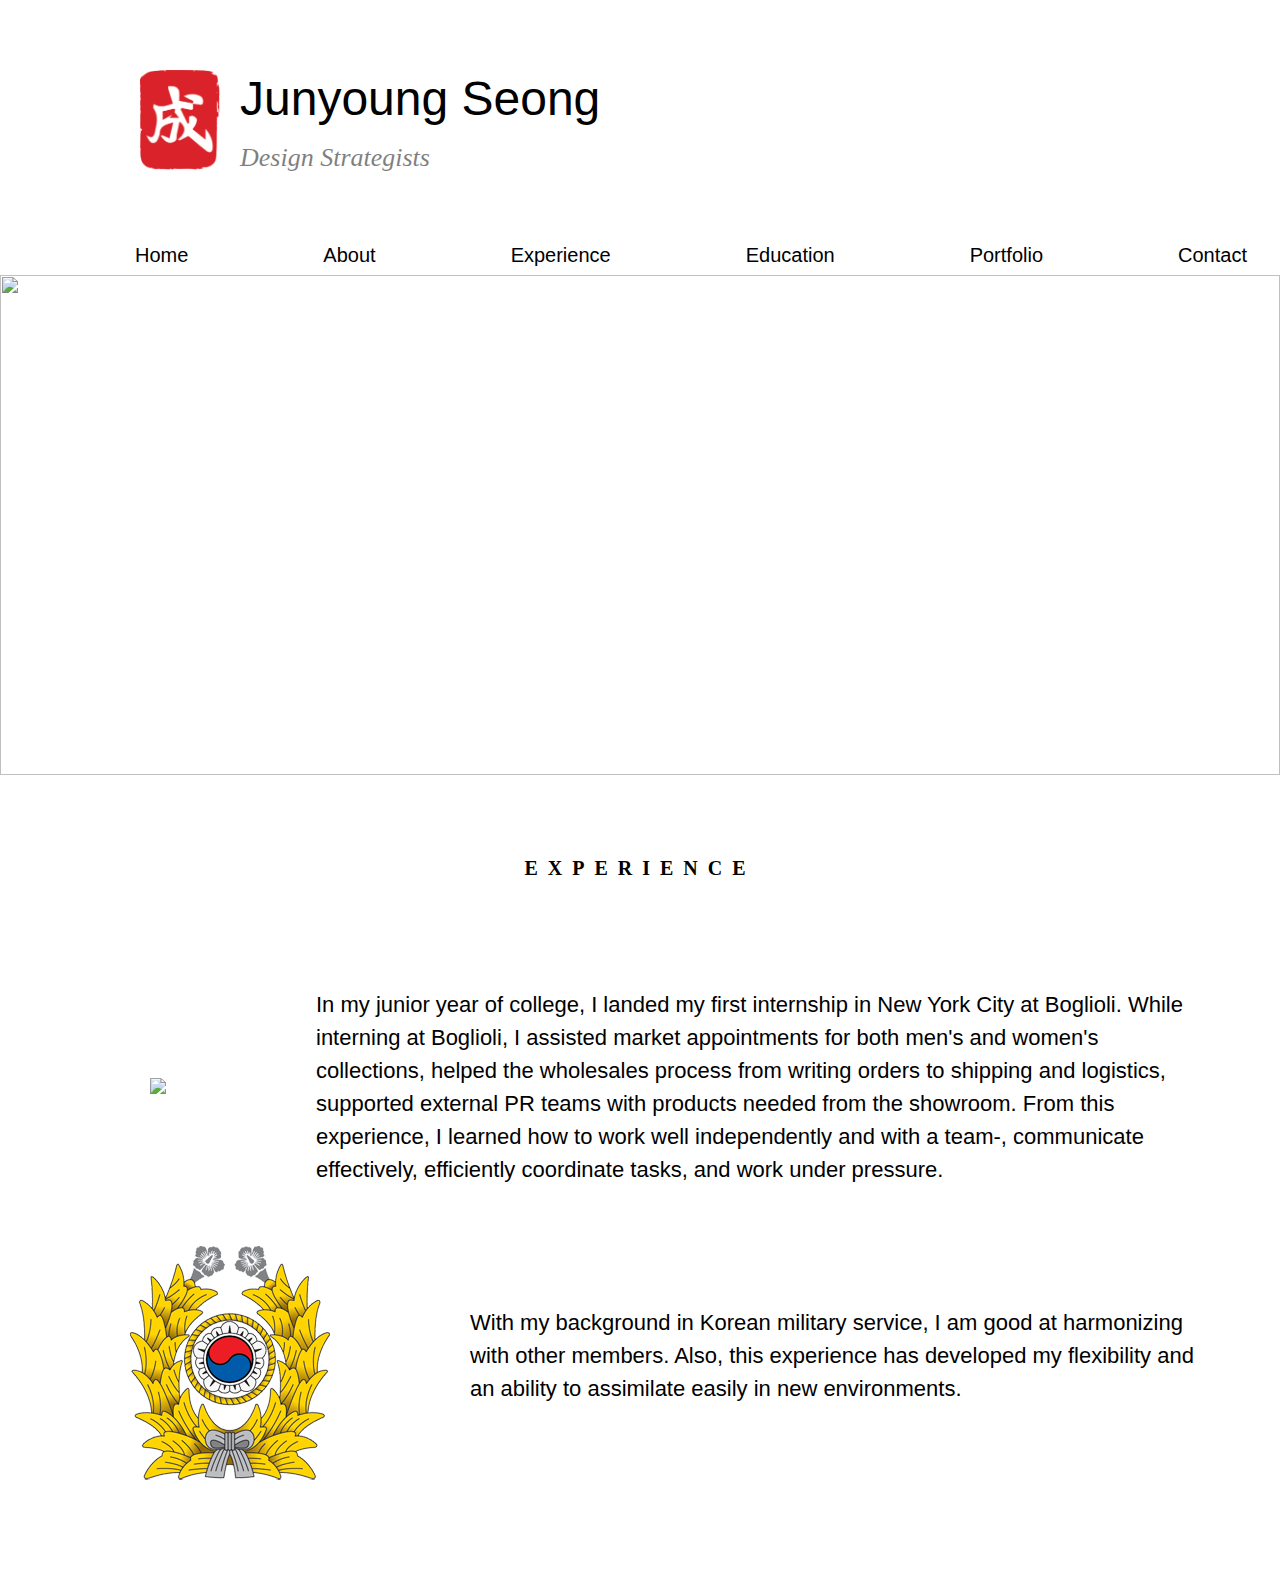
==== index.html @ fad54a41 "Update index.html" ====
<!doctype html>
<html>
  <head>
    <meta name="viewport" content="width=device-width, initial-scale=1">
    <link rel="stylesheet" href="reset.css">
    <link rel="stylesheet" href="style.css">
  </head>
  <body>
    <div class="headline">
    <img src="seong.jpg">
      <h2>Junyoung Seong</h2>
      <h3>Design Strategists</h3>
    </div>

    <div class="nav">
     <ul>
      <li><a href="index.html">Home</a></li>
      <li><a>About</a></li>
      <li><a>Experience</a></li>
      <li><a>Education</a></li>
      <li><a>Portfolio</a></li>
      <li><a>Contact</a></li>
    </ul>
    </div>

    <div class="main-image">
      <img src="http://static.wixstatic.com/media/ae73f7_ef9ae0b2a2db4ecf9bc3cffa27832248.jpg">
    </div>

    <div class="boglioli">
    <h1>experience</h1>
    <img src="http://static.boglioli.it/skin/frontend/boglioli/default/images/logo.gif">
    <p>In my junior year of college, I landed my first internship in New York City at Boglioli. While interning at Boglioli, I assisted market appointments for both men's and women's collections, helped the wholesales process from writing orders to shipping and logistics, supported external PR teams with products needed from the showroom. From this experience, I learned how to work well independently and with a team-, communicate effectively, efficiently coordinate tasks, and work under pressure.</p>
    </div>

    <div class="army">
    <img src="army.jpg">
    <p>With my background in Korean military service, I am good at harmonizing with other members. Also, this experience has developed my flexibility and an ability to assimilate easily in new environments.</p>
    </div>

  </body>
</html>
---- style.css ----
.main-image img {
  width: 100%;
  height: 500px;
  padding: 10px 0 0 0;
}

.headline {
  padding: 50px 0px;
  width: 560px;
  margin-left: 120px;
}

.headline img {
  width: 80px;
  height: 100px;
  float: left;
  margin: 20px;
}

.headline h2 {
  font-size: 48px;
  margin-top: 25px;
  margin-bottom: 18px;
  font-family: 'Open Sans', sans-serif;
}

.headline h3 {
  font-style: italic;
  font-size: 26px;
  margin-bottom: 20px;
  line-height: 1.3;
  opacity: .5;
}

.nav li {
  font-family: 'Open Sans', sans-serif;
  font-size: 20px;
  display: inline;
  margin-left: 135px;
  float: left;
}

.nav li a {
  display: block;
  color: black;
  text-decoration: none;
}

.boglioli h1 {
  text-transform: uppercase;
  font-size: 20px;
  letter-spacing: 10px;
  font-weight: bold;
  text-align: center;
  margin-top: 80px;
  margin-bottom: 50px;
}

.boglioli img {
  float: left;
  margin: 150px 150px 100px 150px;
}

.boglioli p {
  font-size: 22px;
  text-align: left;
  line-height: 1.5;
  padding: 60px;
  margin-right: 10px;
  font-family: 'Open Sans', sans-serif;
}

.army img {
  float:left;
  margin: 0 140px 100px 130px;
}
.army p{
  font-size: 22px;
  text-align: left;
  line-height: 1.5;
  padding: 60px;
  margin-right: 10px;
  font-family: 'Open Sans', sans-serif;
}

@media screen and (max-width: 420px) {
  .main-image {
    width: 90%;
  }
  .headline {
    width: 20%;
    margin: 0px;
    padding: 10px 10px 0 10px;
  }
  .headline h3 {
    margin-bottom: 0px;
  }
  .headline img {
    width: 70%;
    height: 50%;
  }
  .nav {
    width: 100%;
    height: auto;
    text-align: left;
  }
  .nav li{
    margin-left: 0px;
  }
  .nav li a{
    text-align: center;
    margin: 10px;
    font-size: 10px;
  }
  .boglioli {
    width: 80%;
    margin: 0px;
  }
  .boglioli img {
    width: 35%;
    margin: 50px 90px 50px 100px;
  }
  .boglioli p {
    font-size: 15px;
    margin-right: 0px;
    padding-right: 30px;
  }
  .army img {
    width: 40%;
    margin: 30px 90px 50px 90px;
  }
  .army p {
    font-size: 15px;
    padding: 60px;
    margin-right: 30px;
  }
}
@media screen and (max-width: 780px) {
  .main-image {
    width: 90%;
  }
  .headline {
    width: 20%;
    margin: 0px;
    padding: 10px 10px 0 10px;
  }
  .headline h3 {
    margin-bottom: 0px;
  }
  .headline img {
    width: 50%;
    height: 40%;
    float: left;
  }
  .nav {
    width: 100%;
    height: auto;
    text-align: left;
  }
  .nav li{
    margin-left: 0px;
  }
  .nav li a{
    text-align: center;
    margin: 5px;
    font-size: 20px;
  }
  .boglioli {
    width: 80%;
    margin: 0px;
  }
  .boglioli img {
    width: 100px;
    margin: 200px 90px 150px 100px;
  }
  .boglioli p {
    font-size: 15px;
    margin-right: 0px;
    padding-right: 30px;
  }
  .army img {
    width: 100px;
    margin: 30px 90px 50px 90px;
  }
  .army p {
    font-size: 15px;
    padding: 60px;
    margin-right: 30px;
  }
}
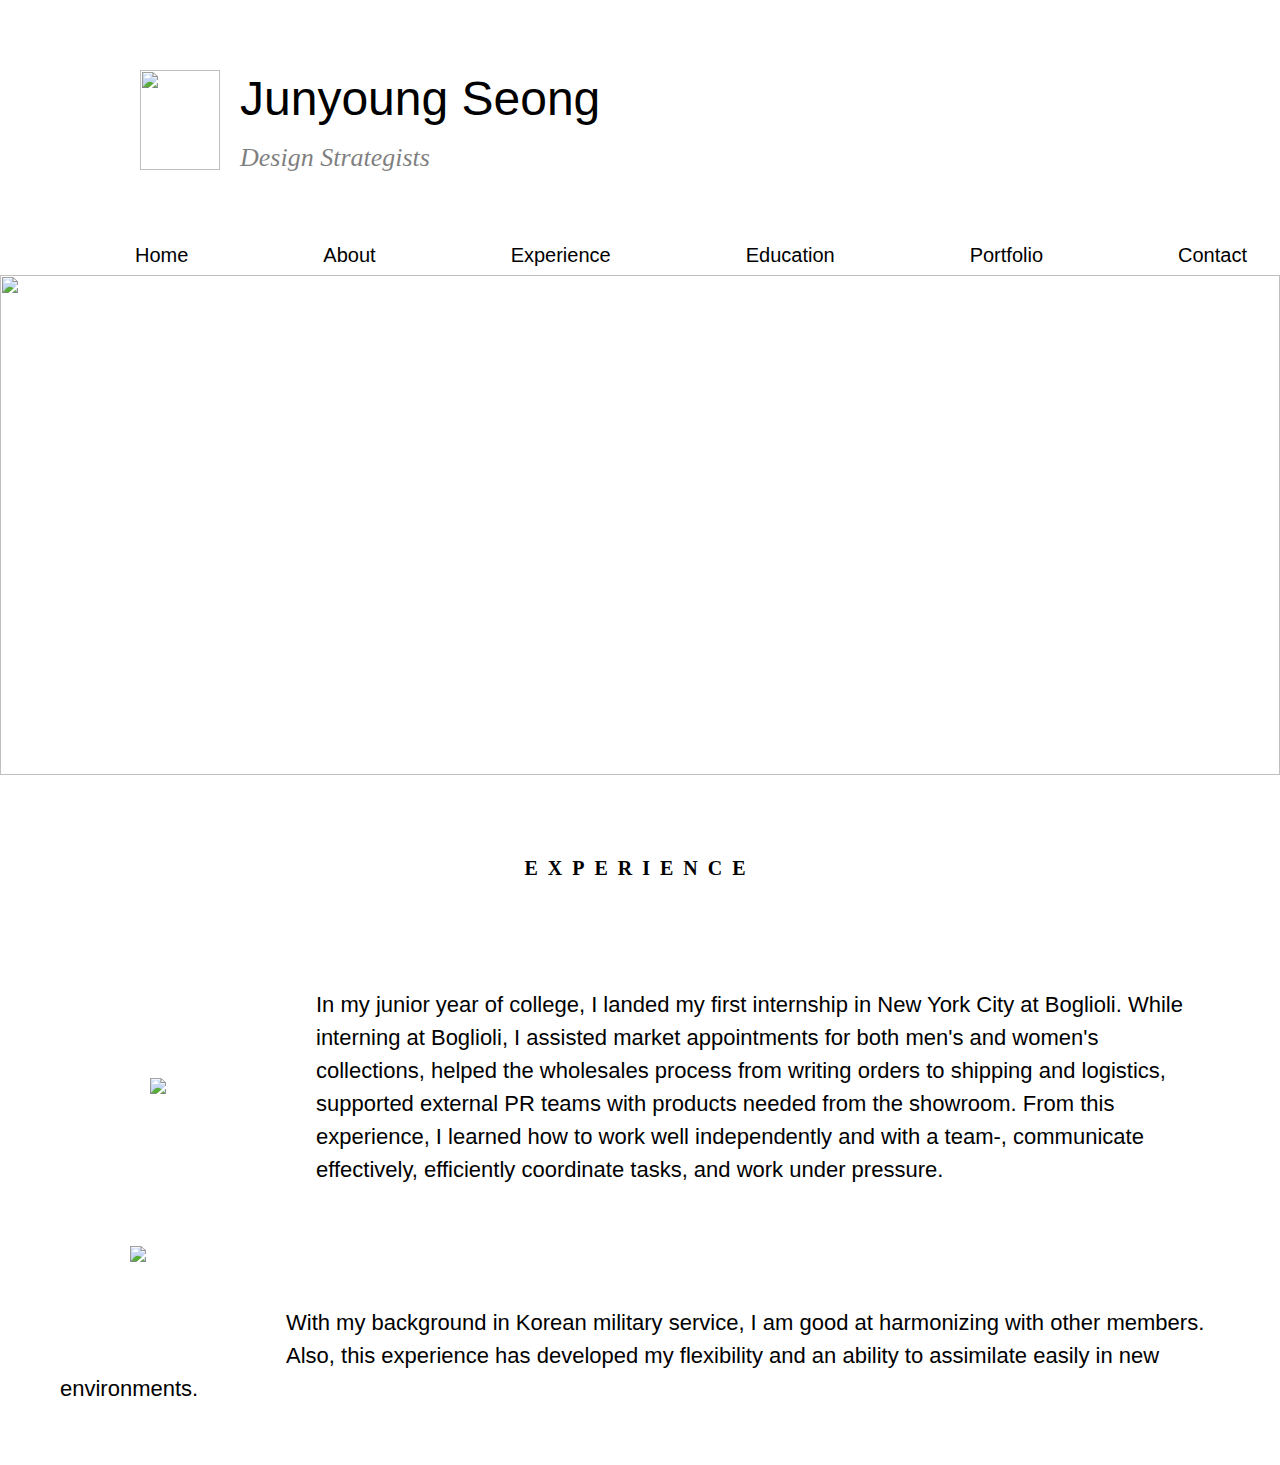
==== commit 790b1377: "Update index.html" ====
--- a/index.html
+++ b/index.html
@@ -7,7 +7,7 @@
   </head>
   <body>
     <div class="headline">
-    <img src="seong.jpg">
+    <img src="seonj759.github.io/seong.jpg">
       <h2>Junyoung Seong</h2>
       <h3>Design Strategists</h3>
     </div>
@@ -34,7 +34,7 @@
     </div>
 
     <div class="army">
-    <img src="army.jpg">
+    <img src="seonj759.github.io/army.jpg">
     <p>With my background in Korean military service, I am good at harmonizing with other members. Also, this experience has developed my flexibility and an ability to assimilate easily in new environments.</p>
     </div>
 
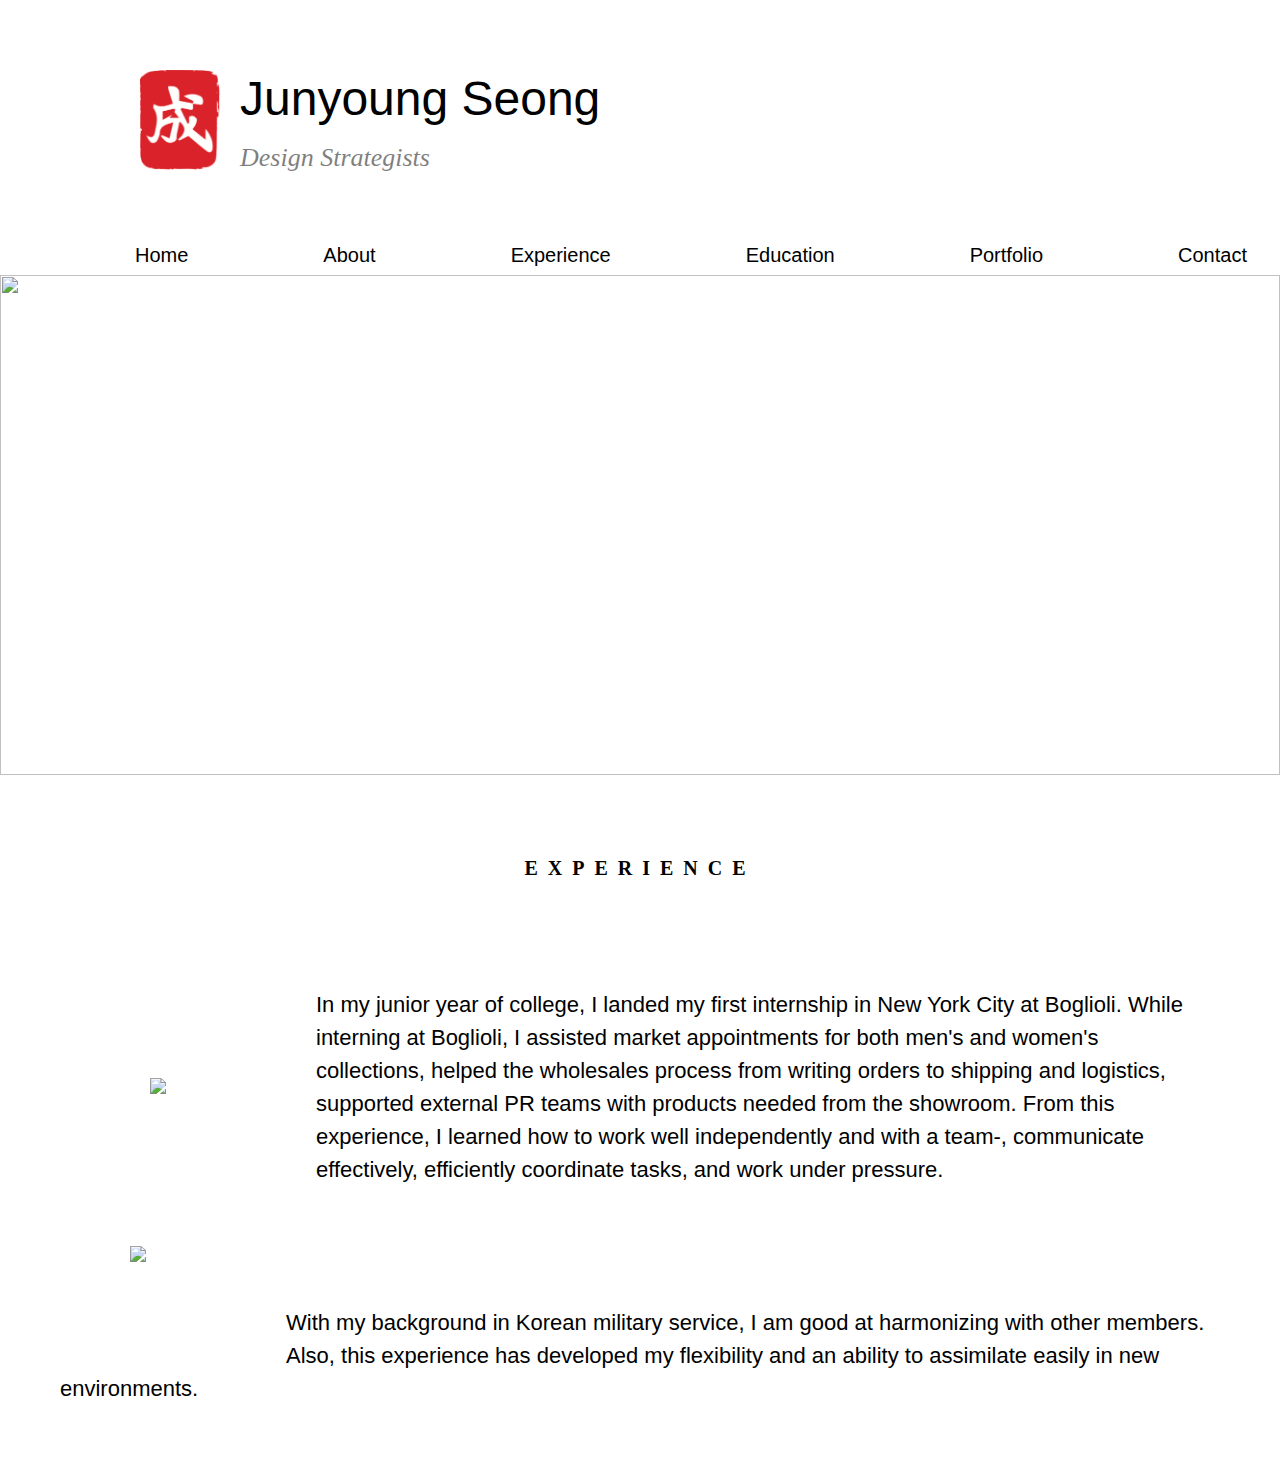
==== commit 36c41890: "Update index.html" ====
--- a/index.html
+++ b/index.html
@@ -7,7 +7,7 @@
   </head>
   <body>
     <div class="headline">
-    <img src="seonj759.github.io/seong.jpg">
+    <img src="seong.jpg">
       <h2>Junyoung Seong</h2>
       <h3>Design Strategists</h3>
     </div>
@@ -34,7 +34,7 @@
     </div>
 
     <div class="army">
-    <img src="seonj759.github.io/army.jpg">
+    <img src="https://s4.postimg.org/oyf6xpcct/image.png">
     <p>With my background in Korean military service, I am good at harmonizing with other members. Also, this experience has developed my flexibility and an ability to assimilate easily in new environments.</p>
     </div>
 
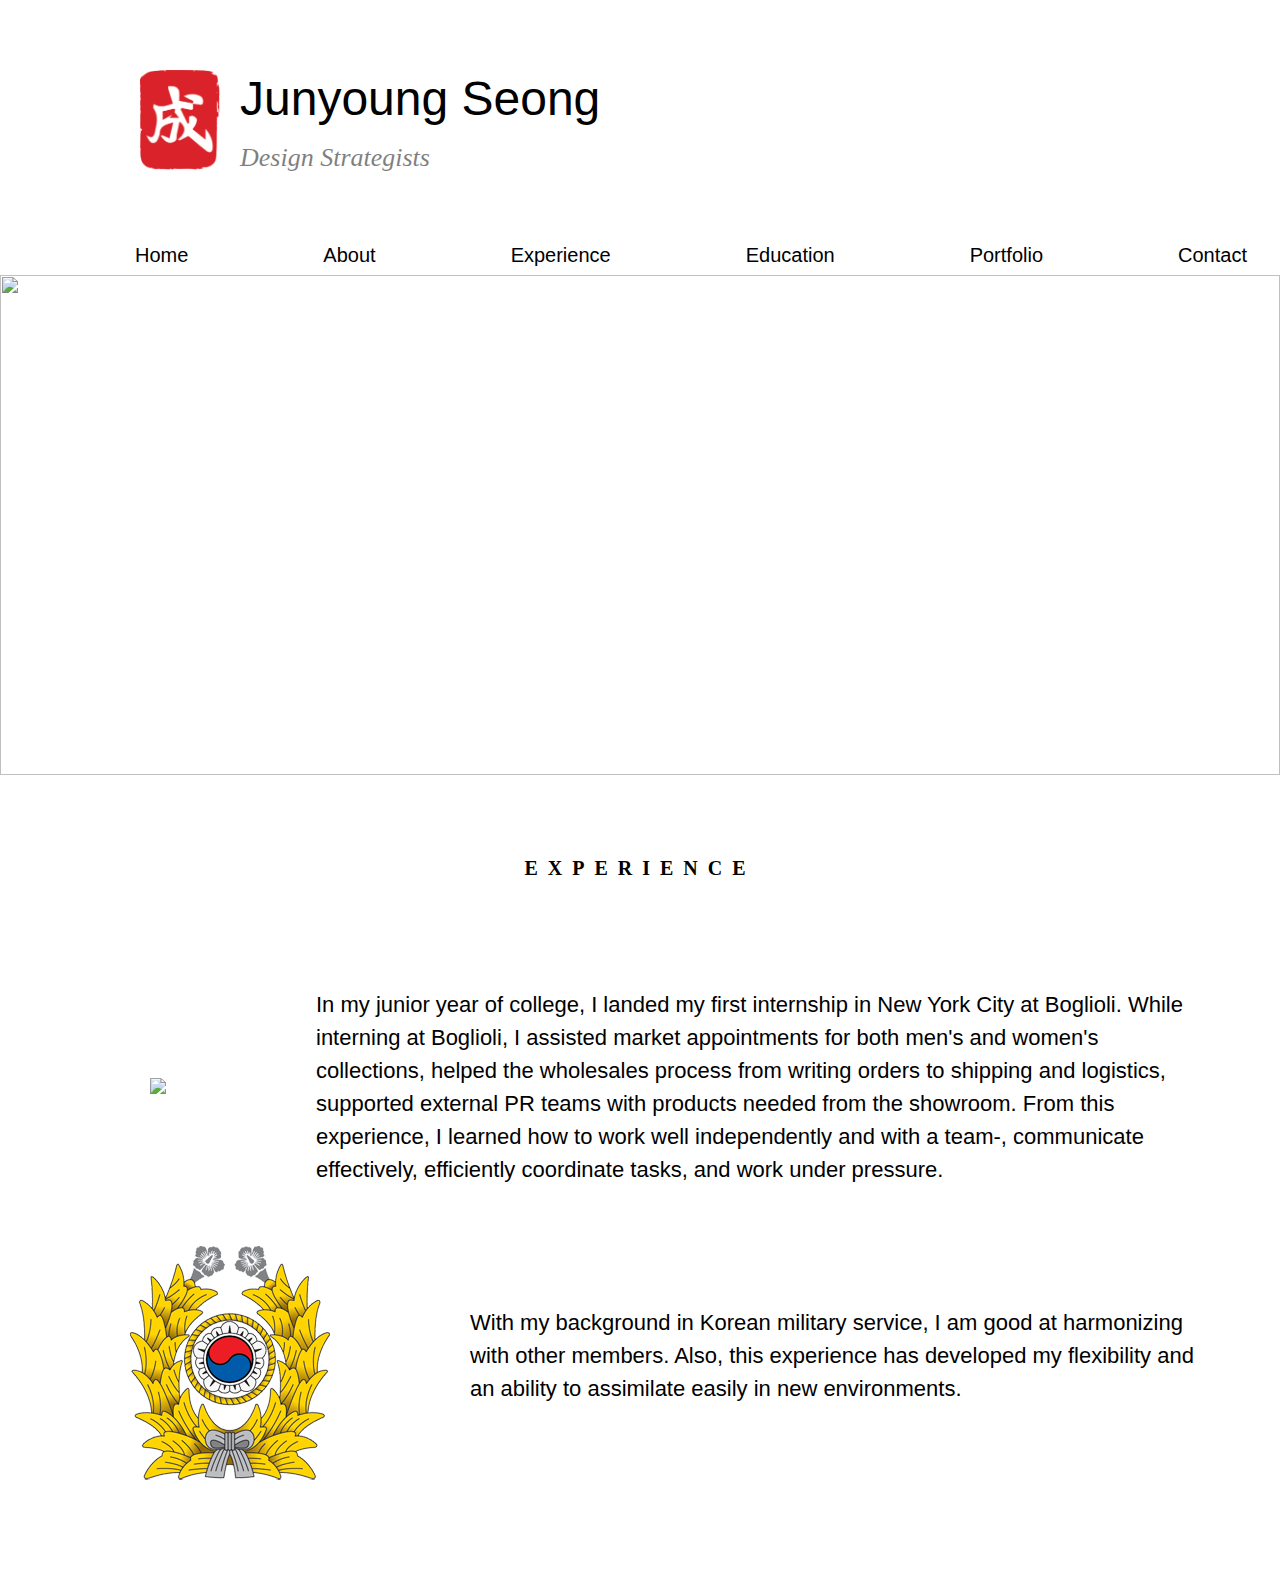
==== commit b0dc664c: "Update index.html" ====
--- a/index.html
+++ b/index.html
@@ -34,7 +34,7 @@
     </div>
 
     <div class="army">
-    <img src="https://s4.postimg.org/oyf6xpcct/image.png">
+    <img src="army.jpg">
     <p>With my background in Korean military service, I am good at harmonizing with other members. Also, this experience has developed my flexibility and an ability to assimilate easily in new environments.</p>
     </div>
 
